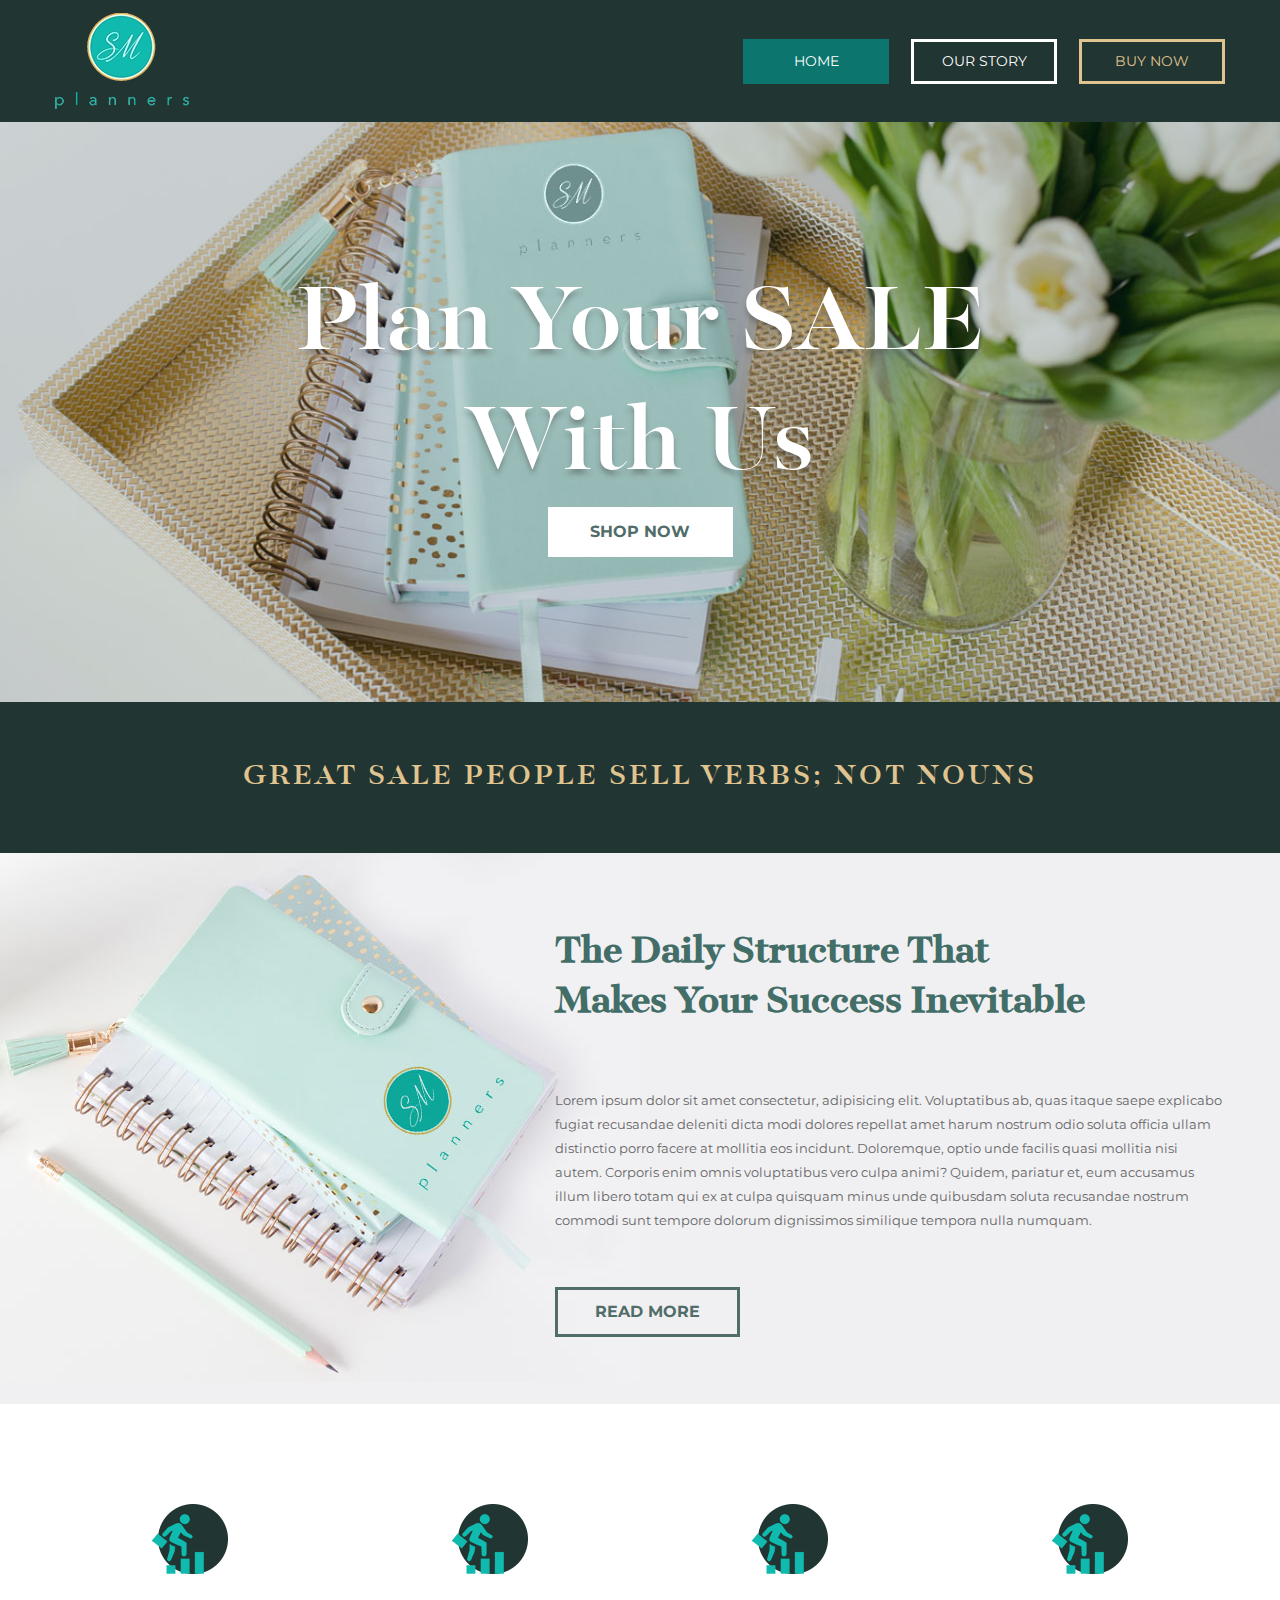
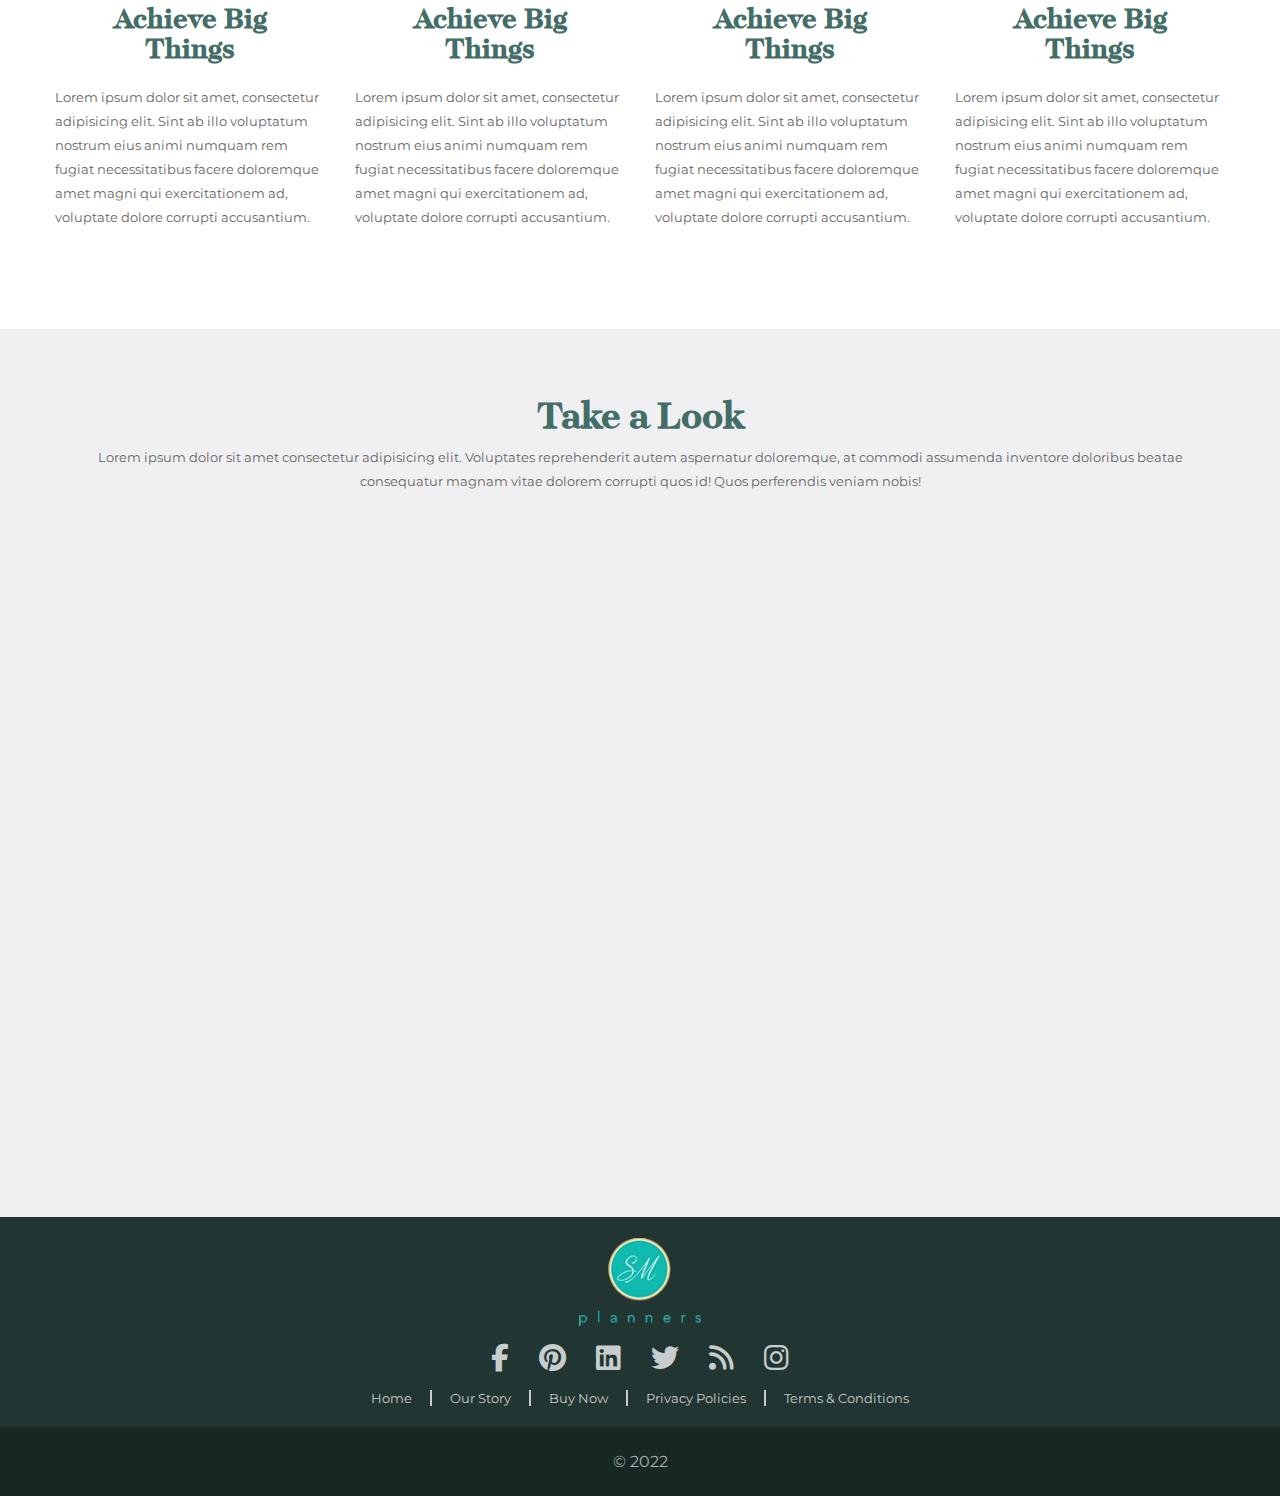
==== index.html @ abbbd6e8 "Project Uploaded" ====
<!DOCTYPE html>
<html lang="en">
<head>
     <meta charset="UTF-8">
     <meta http-equiv="X-UA-Compatible" content="IE=edge">
     <meta name="viewport" content="width=device-width, initial-scale=1.0">
     
     <title>Sm Planners - Event Management company in delhi</title>
     <meta name="description" content="Sm Planners is the top Event Management company in delhi ncr">

     <link rel="icon" href="img/icon.png">
     <link rel="stylesheet" href="css/style.css">
     <link rel="stylesheet" href="https://cdnjs.cloudflare.com/ajax/libs/font-awesome/6.2.1/css/all.min.css">
</head>
<body>
     <header class="wrap-1">
          <div class="container">
               <div class="row">
                    <div class="col-6">
                         <a href="index.html">
                              <picture>
                                   <source srcset="img/sm-planners.webp" type="image/webp">
                                   <img src="img/sm-planners.png" alt="sm planners" width="134" height="96">
                              </picture>
                         </a>
                         <h1 hidden>SM Planners</h1>
                    </div>
                    <div class="col-6">
                         <nav>
                              <ul>
                                   <li><a class="active" href="index.html">HOME</a></li>
                                   <li><a href="story.html">OUR STORY</a></li>
                                   <li><a class="last" href="buy.html">BUY NOW</a></li>
                              </ul>
                         </nav>
                    </div>
               </div>
          </div>
     </header>
     <div class="wrap-2" role="banner">
          <div class="container">
               <p class="maj">Plan Your SALE <br> With Us </p>
               <a href="buy.html">SHOP NOW</a>
          </div>
     </div>
     <div class="wrap-3">
          <div class="container">
               <p class="maj">GREAT SALE PEOPLE SELL VERBS; NOT NOUNS</p>
          </div>
     </div>
     <div class="wrap-4">
          <div class="container">
               <div class="row">
                    <div class="col-5"></div>
                    <div class="col-7">
                         <h2 class="maj">The Daily Structure That <br> Makes Your Success Inevitable </h2>
                         <p class="para"> Lorem ipsum dolor sit amet consectetur, adipisicing elit. Voluptatibus ab, quas itaque saepe explicabo fugiat recusandae deleniti dicta modi dolores repellat amet harum nostrum odio soluta officia ullam distinctio porro facere at mollitia eos incidunt. Doloremque, optio unde facilis quasi mollitia nisi autem. Corporis enim omnis voluptatibus vero culpa animi? Quidem, pariatur et, eum accusamus illum libero totam qui ex at culpa quisquam minus unde quibusdam soluta recusandae nostrum commodi sunt tempore dolorum dignissimos similique tempora nulla numquam.</p>
                         <a href="#">READ MORE</a>
                    </div>
               </div>
          </div>
     </div>
     <div class="wrap-5">
          <div class="container">
               <div class="row">
                    <div class="col-3">
                         <section>
                              <img src="img/pic1.png" alt="">
                              <h3 class="maj">Achieve Big <br> Things</h3>
                              <p class="para">Lorem ipsum dolor sit amet, consectetur adipisicing elit. Sint ab illo voluptatum nostrum eius animi numquam rem fugiat necessitatibus facere doloremque amet magni qui exercitationem ad, voluptate dolore corrupti accusantium.</p>
                         </section>
                    </div>
                    <div class="col-3">
                         <section>
                              <img src="img/pic1.png" alt="">
                              <h3 class="maj">Achieve Big <br> Things</h3>
                              <p class="para">Lorem ipsum dolor sit amet, consectetur adipisicing elit. Sint ab illo voluptatum nostrum eius animi numquam rem fugiat necessitatibus facere doloremque amet magni qui exercitationem ad, voluptate dolore corrupti accusantium.</p>
                         </section>
                    </div>
                    <div class="col-3">
                         <section>
                              <img src="img/pic1.png" alt="">
                              <h3 class="maj">Achieve Big <br> Things</h3>
                              <p class="para">Lorem ipsum dolor sit amet, consectetur adipisicing elit. Sint ab illo voluptatum nostrum eius animi numquam rem fugiat necessitatibus facere doloremque amet magni qui exercitationem ad, voluptate dolore corrupti accusantium.</p>
                         </section>
                    </div>
                    <div class="col-3">
                         <section>
                              <img src="img/pic1.png" alt="">
                              <h3 class="maj">Achieve Big <br> Things</h3>
                              <p class="para">Lorem ipsum dolor sit amet, consectetur adipisicing elit. Sint ab illo voluptatum nostrum eius animi numquam rem fugiat necessitatibus facere doloremque amet magni qui exercitationem ad, voluptate dolore corrupti accusantium.</p>
                         </section>
                    </div>
               </div>
          </div>
     </div>
     <section class="wrap-6">
          <div class="container">
               <h2 class="maj">Take a Look</h2>
               <p class="para">Lorem ipsum dolor sit amet consectetur adipisicing elit. Voluptates reprehenderit autem aspernatur doloremque, at commodi assumenda inventore doloribus beatae consequatur magnam vitae dolorem corrupti quos id! Quos perferendis veniam nobis!</p>
               <iframe src="https://player.vimeo.com/video/771124484?h=c3a6904a82" width="1170" height="658" title="video" loading="lazy" allow="autoplay; fullscreen; picture-in-picture" allowfullscreen></iframe>
          </div>
     </section>
     <footer>
          <div class="wrap-7">
               <div class="container">
                    <picture>
                         <source srcset="img/sm-planners.webp" type="image/webp">
                         <img src="img/sm-planners.png" alt="sm planners" width="122" height="88">
                    </picture>
                    <ul class="social">
                         <li><a aria-label="facebook" href="#"><span class="fab fa-facebook-f"></span></a></li>
                         <li><a aria-label="pintrest" href="#"><span class="fab fa-pinterest"></span></a></li>
                         <li><a aria-label="linkedin" href="#"><span class="fab fa-linkedin"></span></a></li>
                         <li><a aria-label="twitter" href="#"><span class="fab fa-twitter"></span></a></li>
                         <li><a aria-label="rss feeds" href="#"><span class="fa fa-rss"></span></a></li>
                         <li><a aria-label="instagram" href="#"><span class="fab fa-instagram"></span></a></li>
                    </ul>
                    <div class="nav">
                         <ul>
                              <li><a href="index.html">Home</a></li>
                              <li><a href="story.html">Our Story</a></li>
                              <li><a href="buy.html">Buy Now</a></li>
                              <li><a href="privacy.html">Privacy Policies</a></li>
                              <li><a href="terms.html">Terms &amp; Conditions </a></li>
                         </ul>
                    </div>
               </div>
          </div>
          <div class="wrap-8">
               <div class="container">
                    <p>&copy; 2022</p>
               </div>
          </div>
     </footer>
</body>
</html>
---- css/style.css ----
@import url('https://fonts.googleapis.com/css2?family=Montserrat:wght@400;700&display=swap');
*,::before,::after{ margin: 0; box-sizing: border-box;}
a{ text-decoration: none;}
ul{ list-style: none; padding: 0;}
button{ padding: 0; cursor: pointer;}
:disabled{ cursor: not-allowed;}
img{ vertical-align: bottom;}
label{ display: inline-block; cursor: pointer; }
iframe{ border: none; max-width: 100%;}

@font-face {
    font-family: maj;
    src: url(../fonts/mb.woff);
    font-display: swap;
}

.maj{ font-family: maj, serif; }

body{
    font-family: 'Montserrat', sans-serif;
}
.container{
    max-width: 1200px;
    margin: auto;
    padding: 0 15px;
}
.row{ display: flex; flex-flow: row wrap; margin: 0 -15px;}
.row [class^="col-"]{ flex: 1 0 auto; padding: 0 15px; }

.row .col-1{ flex-basis: 8.33%; max-width: 8.33%;}
.row .col-2{ flex-basis: 16.66%; max-width: 16.66%;}
.row .col-3{ flex-basis: 25%; max-width: 25%;}
.row .col-4{ flex-basis: 33.33%; max-width: 33.33%;}
.row .col-5{ flex-basis: 41.66%; max-width: 41.66%;}
.row .col-6{ flex-basis: 50%; max-width: 50%;}
.row .col-7{ flex-basis: 58.33%; max-width: 58.33%;}
.row .col-8{ flex-basis: 66.66%; max-width: 66.66%;}
.row .col-9{ flex-basis: 75%; max-width: 75%;}
.row .col-10{ flex-basis: 83.33%; max-width: 83.33%;}
.row .col-11{ flex-basis: 91.66%; max-width: 91.66%;}
.row .col-12{ flex-basis: 100%; max-width: 100%;}

/* layout */
.wrap-1{ background: #213532; color: #fff; padding: 13px 0;}
nav{ display: flex; justify-content: right; align-items: center;  height: 100%;}
nav ul{ display: flex; }
nav ul li{  margin-left: 22px; }
nav ul li a{ display: block; width: 146px; line-height: 39px; border: 3px solid; color: #fff; text-align: center; font-size: 14px; }
nav ul li a.active{ background: #0b756e; border-color: #0b756e; }
nav ul li a.last{ color: #e0c48f;}

.wrap-2{ background: url(../img/bg1.jpg) no-repeat center center/cover; text-align: center; padding: 145px 0; }
.wrap-2 p{ font-size: 100px; line-height: 1.2; color: #fff; text-shadow: 0 5px 5px rgb(77, 77, 77, 0.42); }
.wrap-2 a{  display: inline-block; width: 185px; line-height: 50px; text-align: center; background: #fff; color: #516d69; font-weight: bold; }

.wrap-3{ background: #213532; color: #e0c48f; line-height: 151px; font-size: 30px; text-align: center; letter-spacing: 3px;}

.wrap-4{ background: url(../img/bg2.jpg) no-repeat #f0f0f2; padding: 76px 0 67px;}
h2{ font-size: 40px; line-height: 1.25; color: #436d67; }
.para{ color: #666; font-size: 13px; line-height: 24px; }
.wrap-4 .para{ margin: 59px 0 55px;}
.wrap-4 a{ display: inline-block; width: 185px; line-height: 44px; text-align: center; color: #516d69; font-weight: bold; border: 3px solid;}

.wrap-5{ background: #fff; text-align: center; padding: 100px 0; }
h3{ font-size: 30px; line-height: 1; color: #436d67; margin: 32px 0 19px;}
.wrap-5 p.para{ text-align: left;}

.wrap-6{ padding: 66px 0 62px; background: #f0f0f2; text-align: center;}
.wrap-6 form{ }
.wrap-6 form label{ display: block; margin: 10px 0; }
.wrap-6 form label input{ background: transparent; border: 3px solid; color: #436d67; padding: 6px 10px; border-radius: 5px;}
.wrap-6 .btn{ padding: 6px 10px; width: 100px; border: 3px solid #436d67; border-radius: 10px;}

footer{ text-align: center;}
.wrap-7{ padding: 21px 0; background:#213532; color: #c7cccc }
.social{ display: flex; justify-content: center; }
.social li{ margin: 15px;}
.social li a{ display: block; color: inherit; font-size: 28px;}
.nav{ }
.nav ul{ display: flex; justify-content: center; }
.nav ul li{ padding: 0 18px;}
.nav ul li:not(:first-child){ border-left: 2px solid #c7cccc;}
.nav ul li a{ display: block; color: inherit; font-size: 13px; }

.wrap-8{ padding: 25px 0; background: #162724; color: #b0b0b0; }
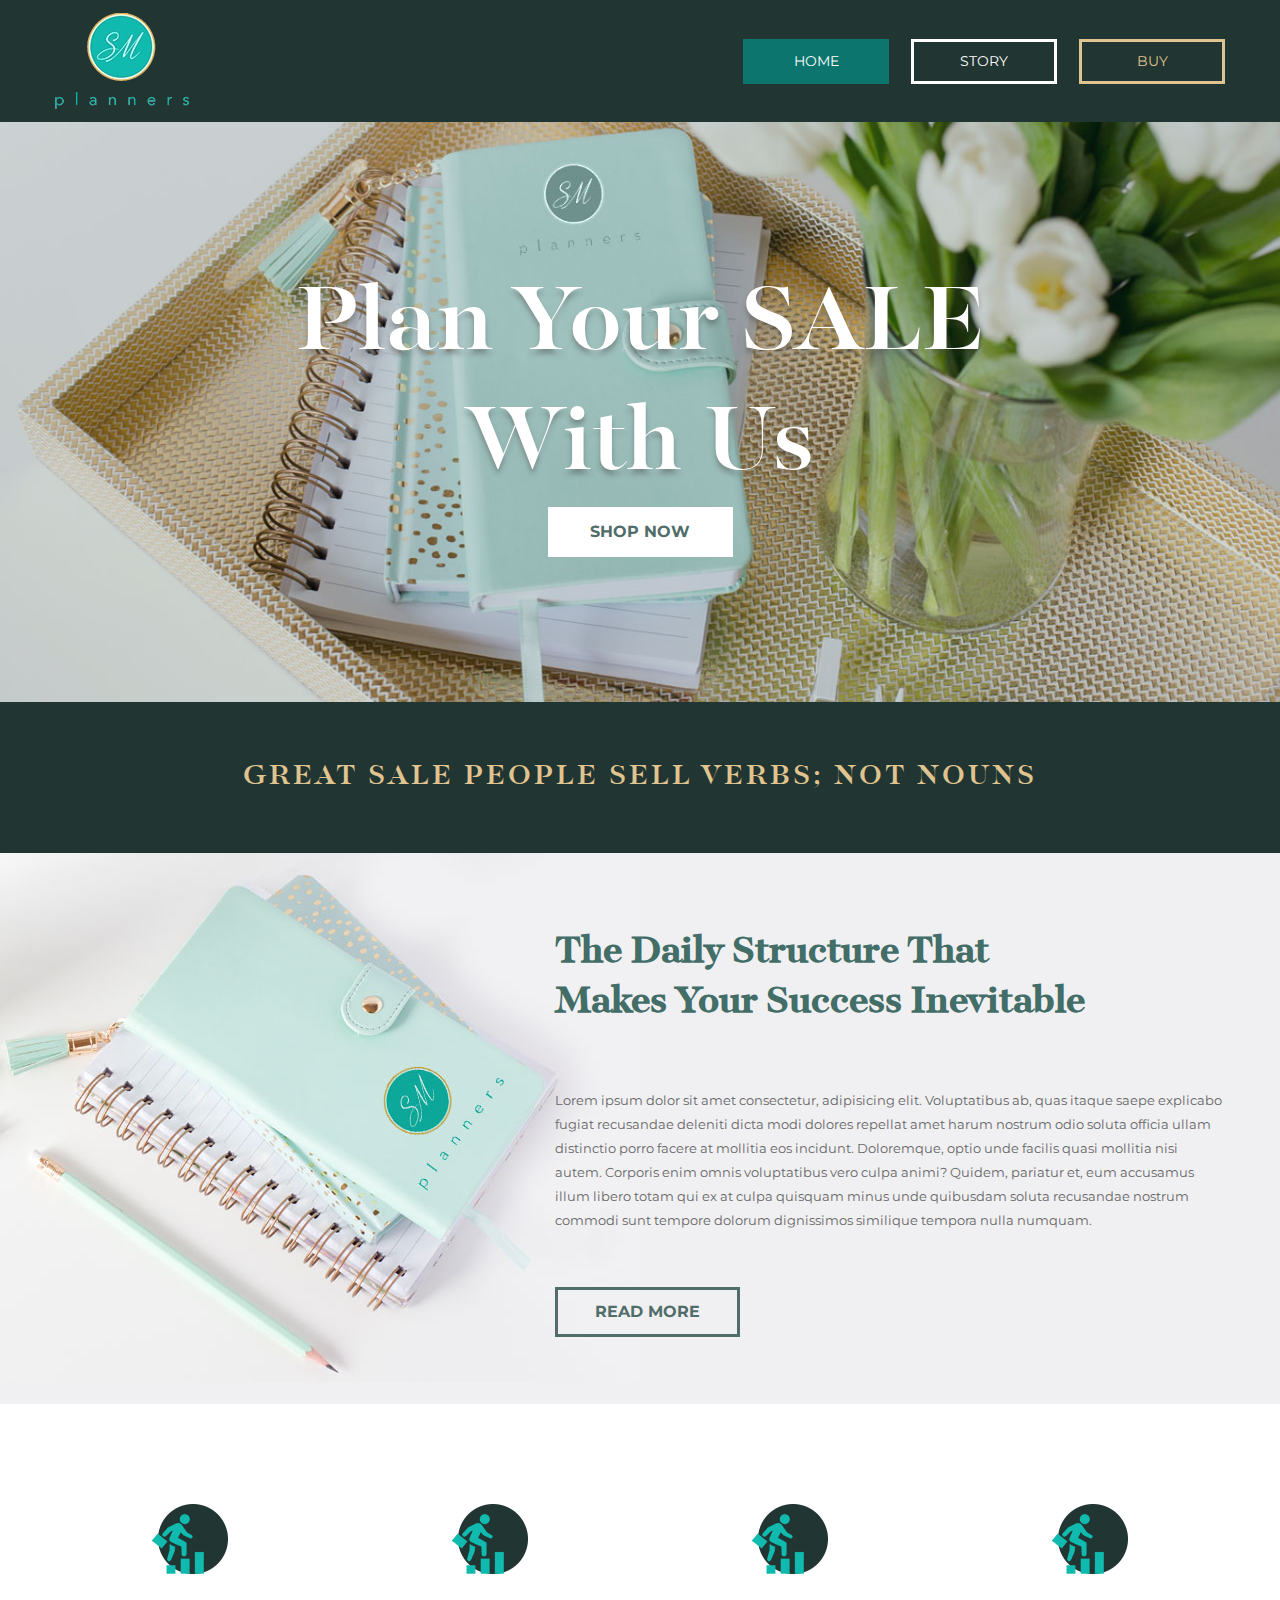
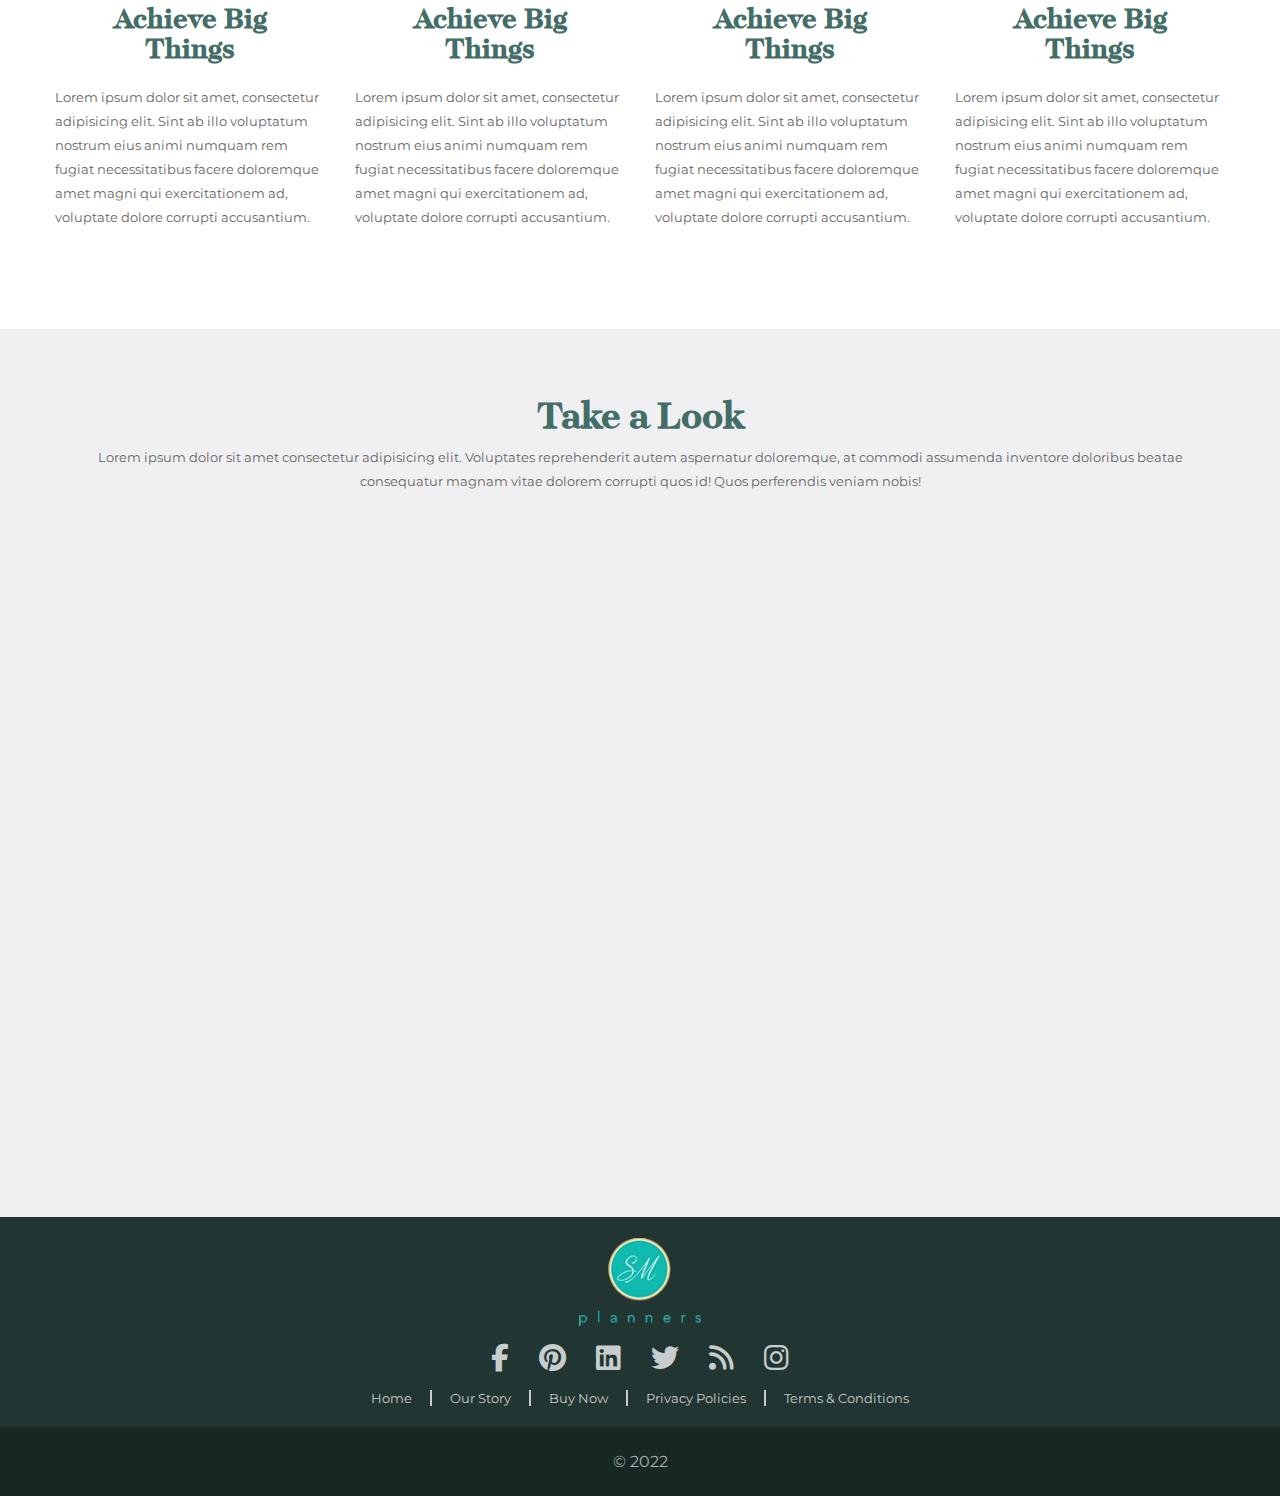
==== commit b5927393: "Update menu" ====
--- a/index.html
+++ b/index.html
@@ -6,7 +6,7 @@
      <meta name="viewport" content="width=device-width, initial-scale=1.0">
      
      <title>Sm Planners - Event Management company in delhi</title>
-     <meta name="description" content="Sm Planners is the top Event Management company in delhi ncr">
+     <meta name="description" content="SM Planners is the top Event Management company in delhi ncr since 2012 located in Saket">
 
      <link rel="icon" href="img/icon.png">
      <link rel="stylesheet" href="css/style.css">
@@ -29,8 +29,8 @@
                          <nav>
                               <ul>
                                    <li><a class="active" href="index.html">HOME</a></li>
-                                   <li><a href="story.html">OUR STORY</a></li>
-                                   <li><a class="last" href="buy.html">BUY NOW</a></li>
+                                   <li><a href="story.html">STORY</a></li>
+                                   <li><a class="last" href="buy.html">BUY </a></li>
                               </ul>
                          </nav>
                     </div>
@@ -134,4 +134,4 @@
           </div>
      </footer>
 </body>
-</html>+</html>
